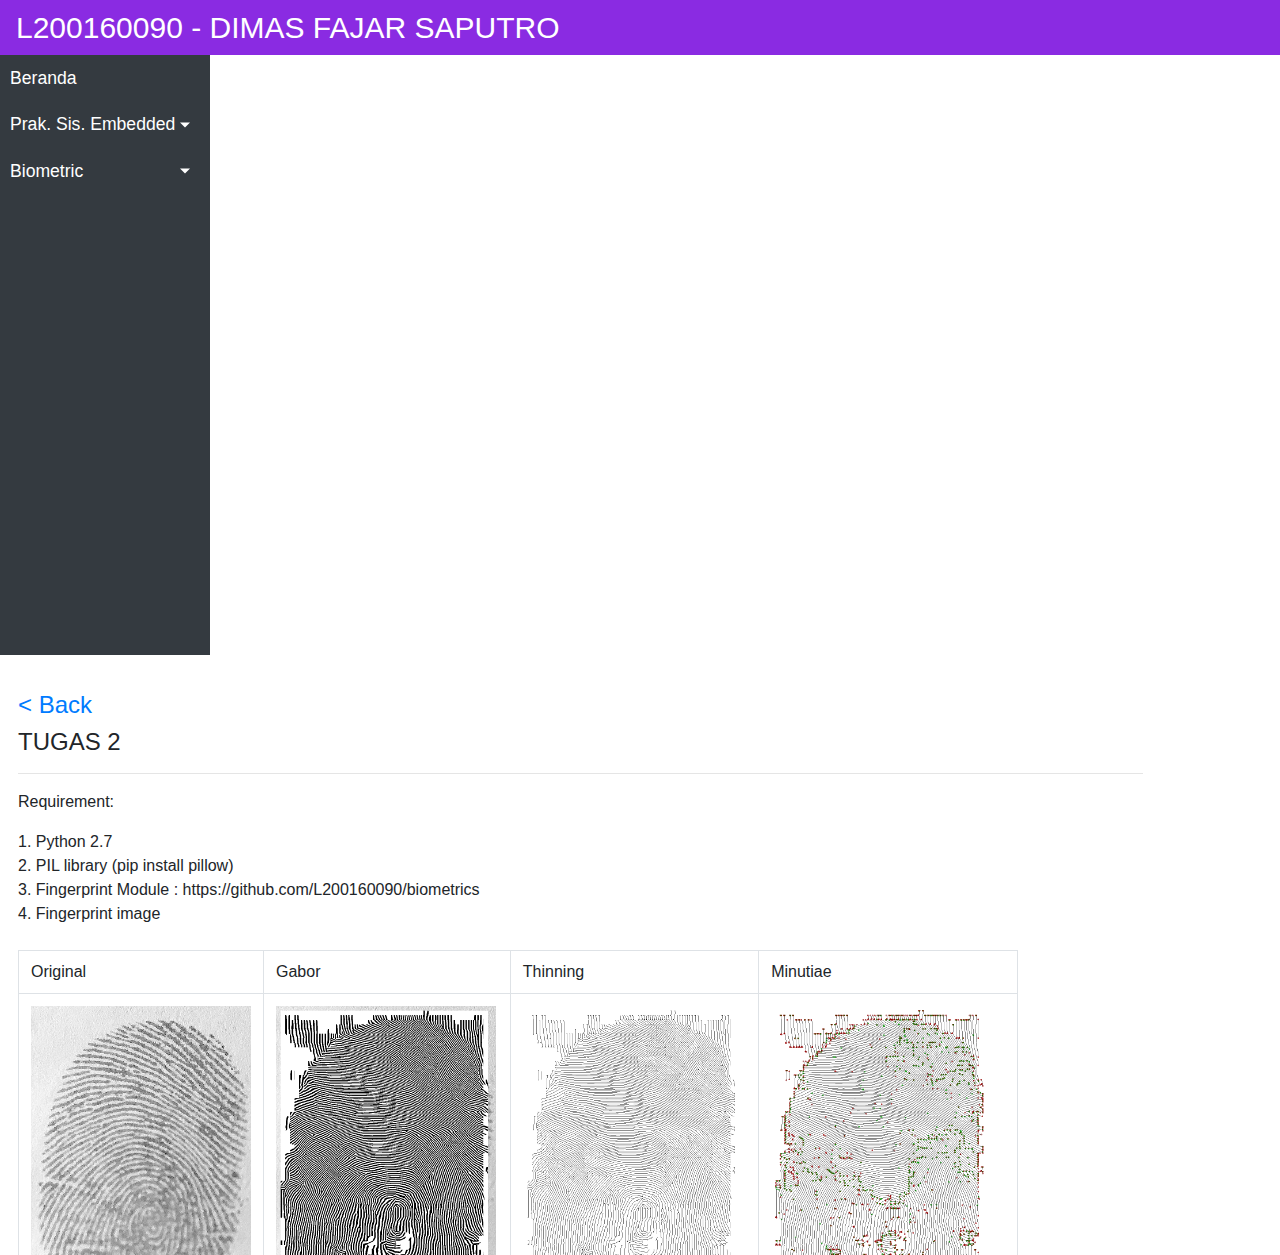
==== fingerprint/index.html @ a5f8d95d "Change FrontEnd Web View" ====
<html lang="en">
<head>
        <meta charset="UTF-8">
        <meta name="viewport" content="width=device-width, initial-scale=1.0">
        <meta http-equiv="X-UA-Compatible" content="ie=edge">
    
        <!-- Bootstrap -->
        <link rel="stylesheet" href="https://stackpath.bootstrapcdn.com/bootstrap/4.3.1/css/bootstrap.min.css" integrity="sha384-ggOyR0iXCbMQv3Xipma34MD+dH/1fQ784/j6cY/iJTQUOhcWr7x9JvoRxT2MZw1T" crossorigin="anonymous">
    
        <!-- Custom CSS -->
        <link rel="stylesheet" href="../css/main.css">
        <title>L200160090 - DIMAS FAJAR SAPUTRO PAGE</title>
</head>
<body>
    <!-- Navigasi bar -->
    <div class="navbar sticky-top navbar-brand col-lg-12" style="float:left;background-color: blueviolet"><span style="font-family:'Trebuchet MS', 'Lucida Sans Unicode', 'Lucida Grande', 'Lucida Sans', Arial, sans-serif;color:white;font-size: 30px">L200160090 - DIMAS FAJAR SAPUTRO</span></div>

    <!-- Sidebar -->
    <nav id="sidebar" class="bg-dark wrapper" style="float:left;width:30vh;">
        <!-- Links -->
        <ul class="list-unstyled w-100">
            <li>
                <a style="color: white" href="../index.html">Beranda</a>
            </li>
            <li>
                <a href="#sis" style="color: white" data-toggle="collapse" aria-expanded="false" class="dropdown-toggle">Prak. Sis. Embedded</a>
                <ul class="collapse list-unstyled" id="sis">
                    <li>
                        <a style="color: white" href="../modul1.html">Modul 1</a>
                    </li>
                    <li>
                        <a style="color: white" href="../modul2.html">Modul 2</a>
                    </li>
                    <li>
                        <a style="color: white" href="../modul3.html">Modul 3</a>
                    </li>
                    <li>
                        <a style="color: white" href="../modul4.html">Modul 4</a>
                    </li>
                    <li>
                        <a style="color: white" href="../modul5.html">Modul 5</a>
                    </li>
                </ul>
            </li>
            <li style="background:">
                <a href="#bio" style="color: white" data-toggle="collapse" aria-expanded="false" class="dropdown-toggle">Biometric</a>
                <ul class="collapse list-unstyled" id="bio">
                    <li>
                        <a style="color: white" href="index.html">Tugas 2</a>
                    </li>
            </li>
        </ul>
    </nav>

    <!-- Konten -->
    <div id="konten" style="float:left;padding-left: 2vh;padding-top: 4vh;overflow-y: scroll;">
            <h4><a href="../index.html">< Back</a></h4>
            <h4>TUGAS 2</h4>
            <hr>
            <p>Requirement:</p>
            1. Python 2.7<br>
            2. PIL library (pip install pillow)<br>
            3. Fingerprint Module : <link>https://github.com/L200160090/biometrics</link><br>
            4. Fingerprint image<br><br>
            <table class="table table-bordered" style="width:1000px">
                <tr>
                    <td>Original</td>
                    <td>Gabor</td>
                    <td>Thinning</td>
                    <td>Minutiae</td>
                </tr>
                <tr>
                    <td><img src="image/d.png" style="width: 220px;height: auto"></td>
                    <td><img src="image/d_enhanced.gif" style="width: 220px;height: auto"></td>
                    <td><img src="image/d_enhanced_thinned.gif" style="width: 220px;height: auto"></td>
                    <td><img src="image/d_enhanced_thinned_minutiae.gif" style="width: 220px;height: auto"></td>
                </tr>
                <tr>
                    <td>Code :</td>
                    <td>python gabor.py images/d.png 16 --save</td>
                    <td>python thining.py images/d_enhanced.gif --save</td>
                    <td>python crossing_number.py images/d_enhanced_thinned.gif --save</td>
                </tr>
            </table>
    </div>

    <!-- Javascript framework -->
    <script src="https://ajax.googleapis.com/ajax/libs/jquery/3.3.1/jquery.min.js"></script>
    <script src="https://cdnjs.cloudflare.com/ajax/libs/popper.js/1.14.7/umd/popper.min.js"></script>
    <script src="https://maxcdn.bootstrapcdn.com/bootstrap/4.3.1/js/bootstrap.min.js"></script>
</body>
</html>
---- css/main.css ----
.wrapper {
    display: flex;
    width: 100%;
    align-items: stretch;
}

#sidebar {
    min-width: 210px;
    max-width: 210px;
    min-height: 600px;
}

#konten {
    min-width: 600px;
    height: 600px;
    width: 1143px;
}

#sidebar.active {
    margin-left: -210px;
}

a[data-toggle="collapse"] {
    position: relative;
    text-decoration: none;
}

.dropdown-toggle::after {
    display: block;
    position: absolute;
    top: 50%;
    right: 20px;
    transform: translateY(-50%);
}

#sidebar {
    /* don't forget to add all the previously mentioned styles here too */
    background: red;
    color: #fff;
    transition: all 0.3s;
}

#sidebar .sidebar-header {
    padding: 20px;
    background: #6d7fcc;
}

#sidebar ul.components {
    padding: 20px 0;
    border-bottom: 1px solid #47748b;
}

#sidebar ul p {
    color: #fff;
    padding: 10px;
}

#sidebar ul li a {
    padding: 10px;
    font-size: 1.1em;
    display: block;
    text-decoration: none;
}
#sidebar ul li a:hover {
    color: #7386D5;
    background: #47748b;
}

#sidebar ul li.active > a, a[aria-expanded="true"] {
    color: black;
    background: #47748b;
}
ul ul a {
    font-size: 0.9em !important;
    padding-left: 30px !important;
    background: #6d7fcc;
}

@media screen and (max-height:945px) {
    .scroll 
    {
    max-height: 700px;
    overflow: auto;
    }
    }
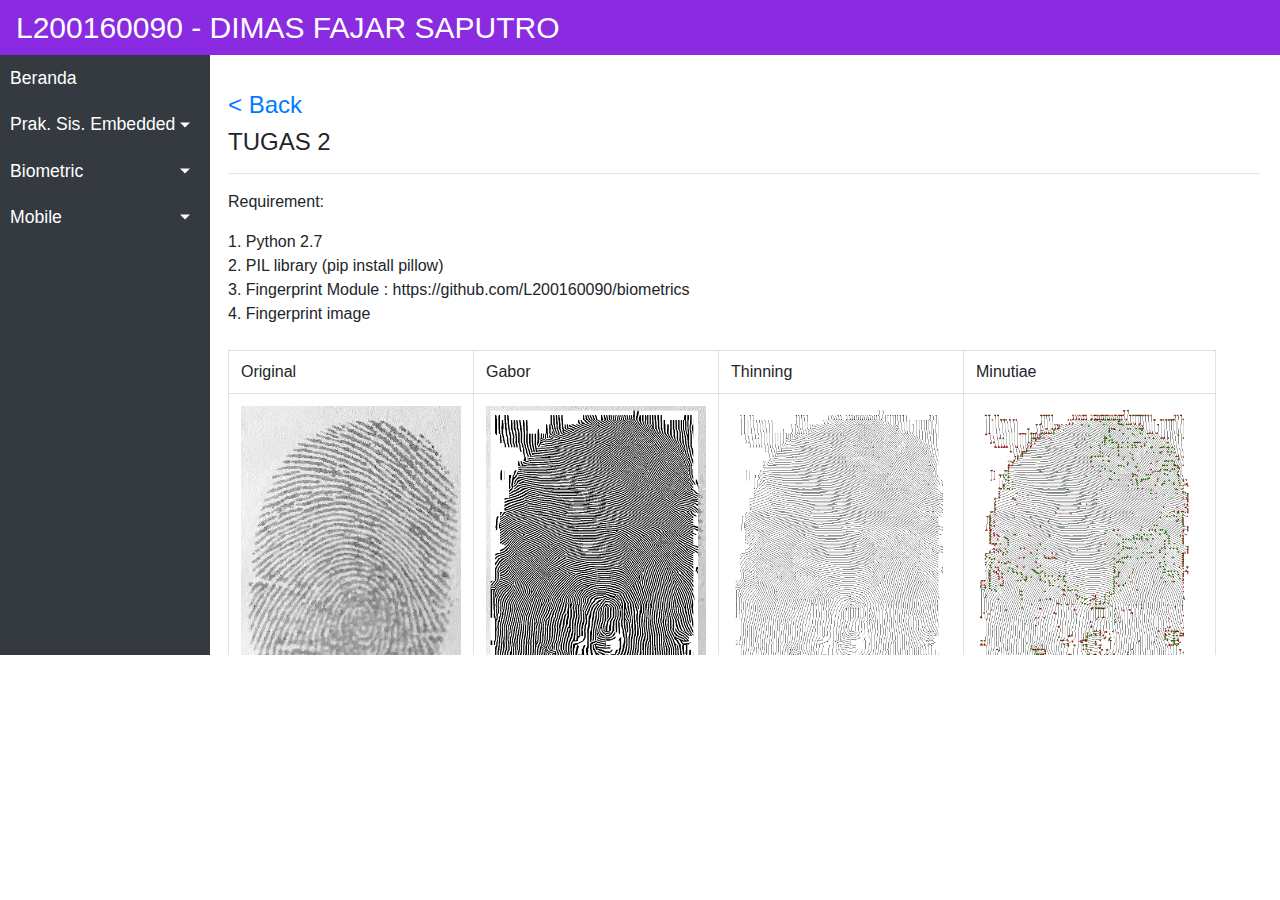
==== commit 6825ff2b: "Add pemrograman mobile login register" ====
--- a/fingerprint/index.html
+++ b/fingerprint/index.html
@@ -1,29 +1,35 @@
 <html lang="en">
+
 <head>
-        <meta charset="UTF-8">
-        <meta name="viewport" content="width=device-width, initial-scale=1.0">
-        <meta http-equiv="X-UA-Compatible" content="ie=edge">
-    
-        <!-- Bootstrap -->
-        <link rel="stylesheet" href="https://stackpath.bootstrapcdn.com/bootstrap/4.3.1/css/bootstrap.min.css" integrity="sha384-ggOyR0iXCbMQv3Xipma34MD+dH/1fQ784/j6cY/iJTQUOhcWr7x9JvoRxT2MZw1T" crossorigin="anonymous">
-    
-        <!-- Custom CSS -->
-        <link rel="stylesheet" href="../css/main.css">
-        <title>L200160090 - DIMAS FAJAR SAPUTRO PAGE</title>
+    <meta charset="UTF-8">
+    <meta name="viewport" content="width=device-width, initial-scale=1.0">
+    <meta http-equiv="X-UA-Compatible" content="ie=edge">
+
+    <!-- Bootstrap -->
+    <link rel="stylesheet" href="https://stackpath.bootstrapcdn.com/bootstrap/4.3.1/css/bootstrap.min.css"
+        integrity="sha384-ggOyR0iXCbMQv3Xipma34MD+dH/1fQ784/j6cY/iJTQUOhcWr7x9JvoRxT2MZw1T" crossorigin="anonymous">
+
+    <!-- Custom CSS -->
+    <link rel="stylesheet" href="../css/main.css">
+    <title>L200160090 - DIMAS FAJAR SAPUTRO PAGE</title>
 </head>
+
 <body>
     <!-- Navigasi bar -->
-    <div class="navbar sticky-top navbar-brand col-lg-12" style="float:left;background-color: blueviolet"><span style="font-family:'Trebuchet MS', 'Lucida Sans Unicode', 'Lucida Grande', 'Lucida Sans', Arial, sans-serif;color:white;font-size: 30px">L200160090 - DIMAS FAJAR SAPUTRO</span></div>
+    <div class="navbar sticky-top navbar-brand col-lg-12" style="float:left;background-color: blueviolet"><span
+            style="font-family:'Trebuchet MS', 'Lucida Sans Unicode', 'Lucida Grande', 'Lucida Sans', Arial, sans-serif;color:white;font-size: 30px">L200160090
+            - DIMAS FAJAR SAPUTRO</span></div>
 
     <!-- Sidebar -->
-    <nav id="sidebar" class="bg-dark wrapper" style="float:left;width:30vh;">
+    <nav id="sidebar" class="bg-dark wrapper" style="float:left;width:20v;">
         <!-- Links -->
         <ul class="list-unstyled w-100">
             <li>
                 <a style="color: white" href="../index.html">Beranda</a>
             </li>
             <li>
-                <a href="#sis" style="color: white" data-toggle="collapse" aria-expanded="false" class="dropdown-toggle">Prak. Sis. Embedded</a>
+                <a href="#sis" style="color: white" data-toggle="collapse" aria-expanded="false"
+                    class="dropdown-toggle">Prak. Sis. Embedded</a>
                 <ul class="collapse list-unstyled" id="sis">
                     <li>
                         <a style="color: white" href="../modul1.html">Modul 1</a>
@@ -42,46 +48,57 @@
                     </li>
                 </ul>
             </li>
-            <li style="background:">
-                <a href="#bio" style="color: white" data-toggle="collapse" aria-expanded="false" class="dropdown-toggle">Biometric</a>
+            <li>
+                <a href="#bio" style="color: white" data-toggle="collapse" aria-expanded="false"
+                    class="dropdown-toggle">Biometric</a>
                 <ul class="collapse list-unstyled" id="bio">
                     <li>
                         <a style="color: white" href="index.html">Tugas 2</a>
                     </li>
+                </ul>
+            </li>
+            <li>
+                <a href="#mobile" style="color: white" data-toggle="collapse" aria-expanded="false" class="dropdown-toggle">Mobile</a>
+                <ul class="collapse list-unstyled" id="mobile">
+                    <li>
+                        <a style="color: white" href="../mobile/index.html">Android Login Register</a>
+                    </li>
+                </ul>
             </li>
         </ul>
     </nav>
 
     <!-- Konten -->
-    <div id="konten" style="float:left;padding-left: 2vh;padding-top: 4vh;overflow-y: scroll;">
-            <h4><a href="../index.html">< Back</a></h4>
-            <h4>TUGAS 2</h4>
-            <hr>
-            <p>Requirement:</p>
-            1. Python 2.7<br>
-            2. PIL library (pip install pillow)<br>
-            3. Fingerprint Module : <link>https://github.com/L200160090/biometrics</link><br>
-            4. Fingerprint image<br><br>
-            <table class="table table-bordered" style="width:1000px">
-                <tr>
-                    <td>Original</td>
-                    <td>Gabor</td>
-                    <td>Thinning</td>
-                    <td>Minutiae</td>
-                </tr>
-                <tr>
-                    <td><img src="image/d.png" style="width: 220px;height: auto"></td>
-                    <td><img src="image/d_enhanced.gif" style="width: 220px;height: auto"></td>
-                    <td><img src="image/d_enhanced_thinned.gif" style="width: 220px;height: auto"></td>
-                    <td><img src="image/d_enhanced_thinned_minutiae.gif" style="width: 220px;height: auto"></td>
-                </tr>
-                <tr>
-                    <td>Code :</td>
-                    <td>python gabor.py images/d.png 16 --save</td>
-                    <td>python thining.py images/d_enhanced.gif --save</td>
-                    <td>python crossing_number.py images/d_enhanced_thinned.gif --save</td>
-                </tr>
-            </table>
+    <div id="konten" style="float:left;width:1050px;padding-left: 2vh;padding-top: 4vh;overflow-y: scroll;">
+        <h4><a href="../index.html">
+                < Back</a> </h4> <h4>TUGAS 2</h4>
+        <hr>
+        <p>Requirement:</p>
+        1. Python 2.7<br>
+        2. PIL library (pip install pillow)<br>
+        3. Fingerprint Module :
+        <link>https://github.com/L200160090/biometrics</link><br>
+        4. Fingerprint image<br><br>
+        <table class="table table-bordered" style="width:900px">
+            <tr>
+                <td>Original</td>
+                <td>Gabor</td>
+                <td>Thinning</td>
+                <td>Minutiae</td>
+            </tr>
+            <tr>
+                <td><img src="image/d.png" style="width: 220px;height: auto"></td>
+                <td><img src="image/d_enhanced.gif" style="width: 220px;height: auto"></td>
+                <td><img src="image/d_enhanced_thinned.gif" style="width: 220px;height: auto"></td>
+                <td><img src="image/d_enhanced_thinned_minutiae.gif" style="width: 220px;height: auto"></td>
+            </tr>
+            <tr>
+                <td>Code :</td>
+                <td>python gabor.py images/d.png 16 --save</td>
+                <td>python thining.py images/d_enhanced.gif --save</td>
+                <td>python crossing_number.py images/d_enhanced_thinned.gif --save</td>
+            </tr>
+        </table>
     </div>
 
     <!-- Javascript framework -->
@@ -89,4 +106,5 @@
     <script src="https://cdnjs.cloudflare.com/ajax/libs/popper.js/1.14.7/umd/popper.min.js"></script>
     <script src="https://maxcdn.bootstrapcdn.com/bootstrap/4.3.1/js/bootstrap.min.js"></script>
 </body>
+
 </html>